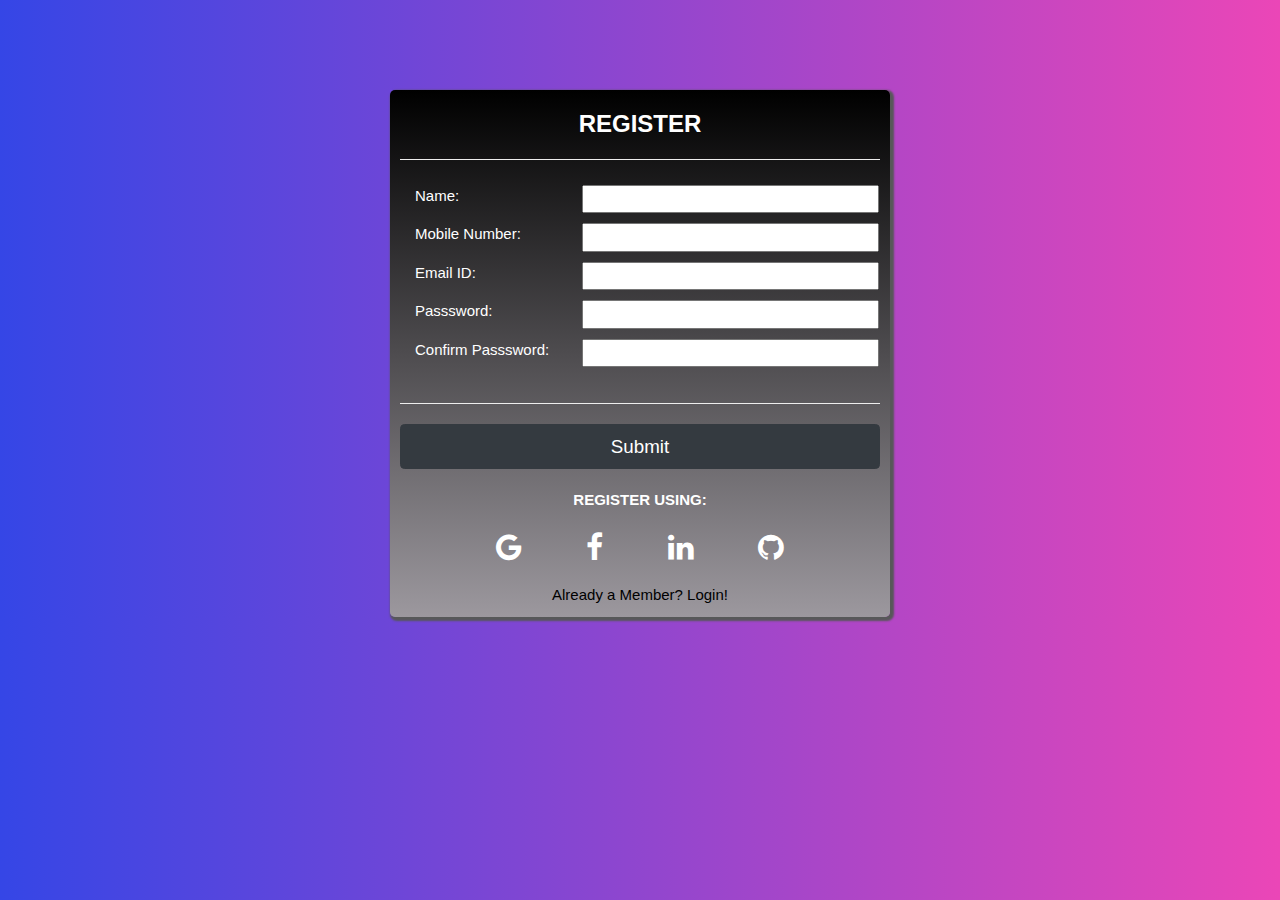
==== register.html @ 056ce4c0 "Reg and Login page" ====
<!DOCTYPE html>
<html lang="en">
<head>
    <link rel="stylesheet" type="text/css" href="css/login_reg.css">
     <link rel="stylesheet" href="https://maxcdn.bootstrapcdn.com/bootstrap/4.0.0/css/bootstrap.min.css" integrity="sha384-Gn5384xqQ1aoWXA+058RXPxPg6fy4IWvTNh0E263XmFcJlSAwiGgFAW/dAiS6JXm" crossorigin="anonymous">
     <link rel="stylesheet" href="https://www.w3schools.com/w3css/4/w3.css">
<link rel="stylesheet" href="https://cdnjs.cloudflare.com/ajax/libs/font-awesome/4.7.0/css/font-awesome.min.css">

<meta content="width=device-width, initial-scale=1" name="viewport" />
</head>
<body>

<div class="container">
 <div class="box">
        <h3><b>REGISTER</b></h3>
        <hr>
        <div class="row">
            <div class="col-sm-4">Name:</div>
            <div class="col-sm-7"><input type="text" name="" size="30"></div>
        </div>
        <div class="row">
            <div class="col-sm-4">Mobile Number:</div>
            <div class="col-sm-7"><input type="text" name="" size="30"></div>
        </div>
        <div class="row">
            <div class="col-sm-4">Email ID:</div>
            <div class="col-sm-7"><input type="email" name="" size="30"></div>
        </div>


        <div class="row">
            <div class="col-sm-4">Passsword:</div>
            <div class="col-sm-7"><input type="password" name="" size="30"></div>
        </div>
        <div class="row">
            <div class="col-sm-4">Confirm Passsword:</div>
            <div class="col-sm-7"><input type="password" name="" size="30"></div>
        </div>

        <div class="row">
        <div class="col-sm-7"></div>
        </div>
        <hr>
        <button class="btn btn-dark btn-lg btn-block" type="submit">
            Submit
        </button>
        <div class="log_using">REGISTER USING:</div>
        <i class="fa fa-google fa-2x"></i>
        <i class="fa fa-facebook fa-2x"></i>
       <i class="fa fa-linkedin fa-2x"></i>
       <i class="fa fa-github fa-2x"></i>
       <div class="reg">
           <a href="login.html">Already a Member? Login!</a>
       </div>

</div>
</div>

</body>
</html>
---- css/login_reg.css ----
body{
    background-image: linear-gradient(to right,#3546e6,#eb46b7);  
}
.box{
	margin-top: 10vh;
	height: auto;
	width:500px;
  	background-image: linear-gradient(to bottom, rgba(0,0,0,1), rgba(156,152,158,1));
	margin-left: auto;
	margin-right: auto;
	font-family: "Arial";
	padding:10px;
	border-radius: 5px;
	box-shadow: 2px 2px 2px 2px #575859;
	color: #ffff;
	text-align: center;
}
h3{
	text-align: center;
}
.row{
	padding: 5px;

}
.col-sm-5{
	padding-top: 10px;
}
.log_using{
	font-size: 15px;
	margin-top: 20px;
	margin-bottom: 20px;
	font-weight: bold;
}
i{
	padding-right: 30px;
	padding-left: 30px;
	cursor: pointer;
}
.reg{
	margin-top: 20px;
	color: black;
}
.col-sm-5 a:hover{
	color: white;
}
.reg a:hover {
	color: black;
}
.col-sm-4{
	text-align: left;
	margin-left: 10px;
}
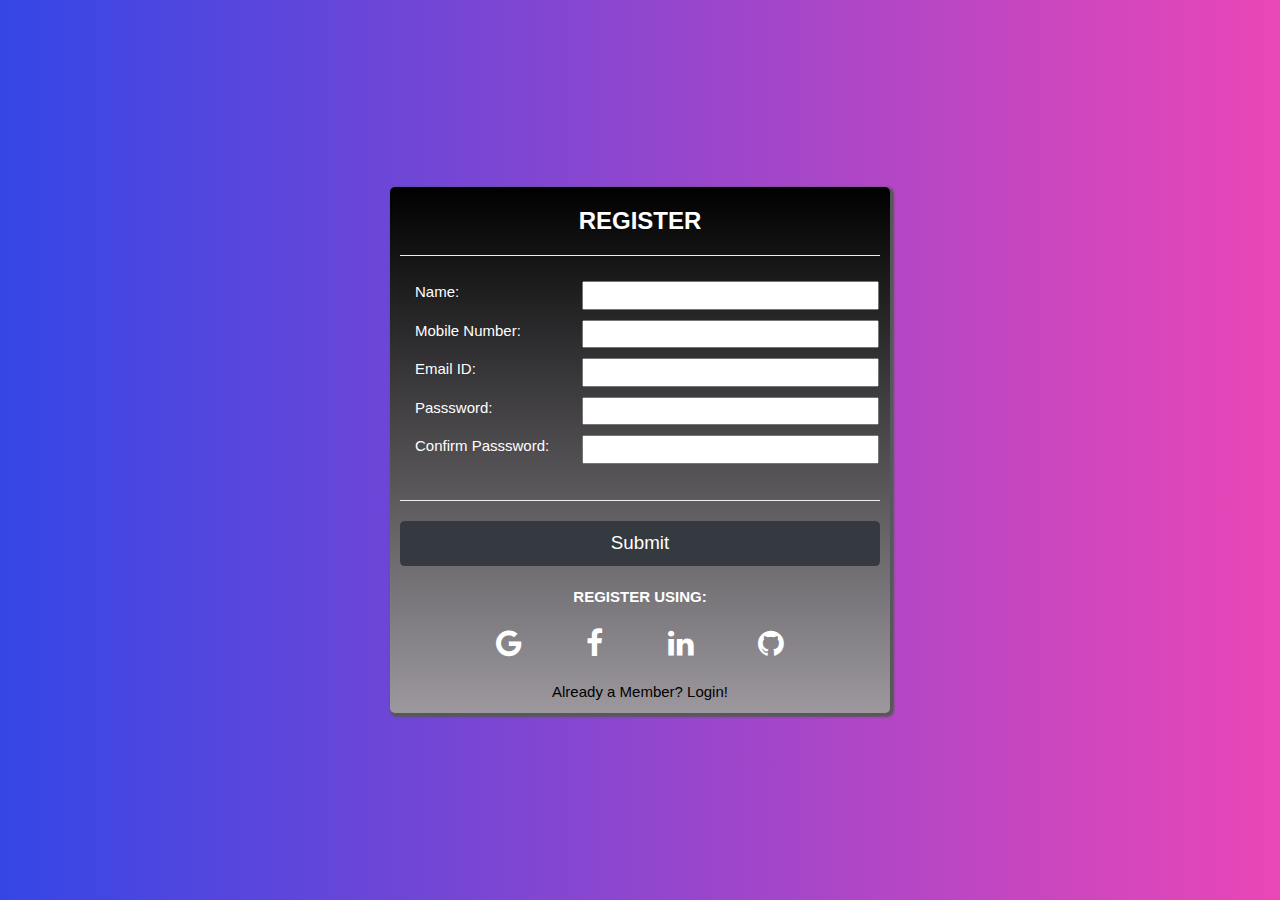
==== commit a6eda35e: "Allignment corrected" ====
--- a/register.html
+++ b/register.html
@@ -10,7 +10,7 @@
 </head>
 <body>
 
-<div class="container">
+<div id="main">
  <div class="box">
         <h3><b>REGISTER</b></h3>
         <hr>
--- a/css/login_reg.css
+++ b/css/login_reg.css
@@ -1,13 +1,25 @@
 body{
-    background-image: linear-gradient(to right,#3546e6,#eb46b7);  
+    background-image: linear-gradient(to right,#3546e6,#eb46b7); 
 }
+#main {
+  width: 100%;
+  height: 100vh;
+  display: flex;
+  align-items: center;
+  justify-content: center;
+}
+.container {
+  display: flex;
+  align-items: center;
+  justify-content: center;
+
+}
+
 .box{
-	margin-top: 10vh;
+	justify-content: center;
 	height: auto;
 	width:500px;
   	background-image: linear-gradient(to bottom, rgba(0,0,0,1), rgba(156,152,158,1));
-	margin-left: auto;
-	margin-right: auto;
 	font-family: "Arial";
 	padding:10px;
 	border-radius: 5px;
